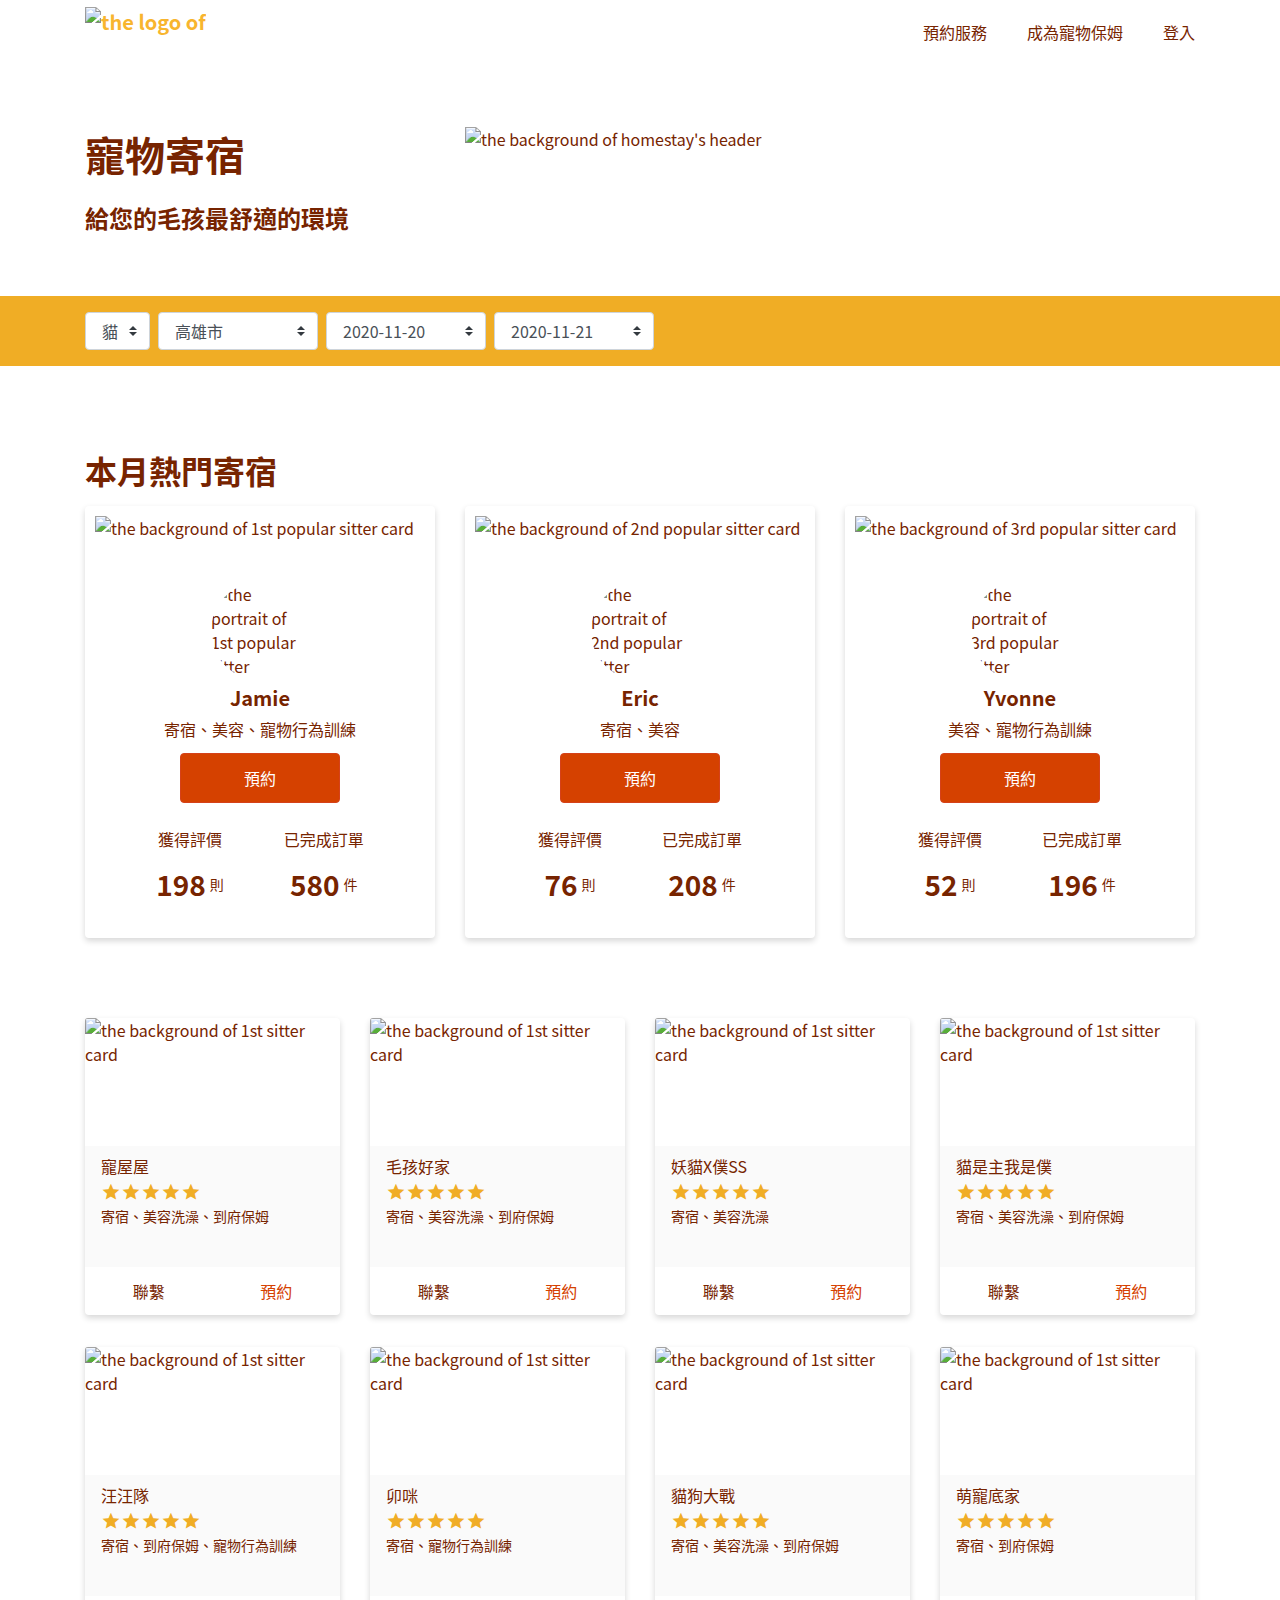
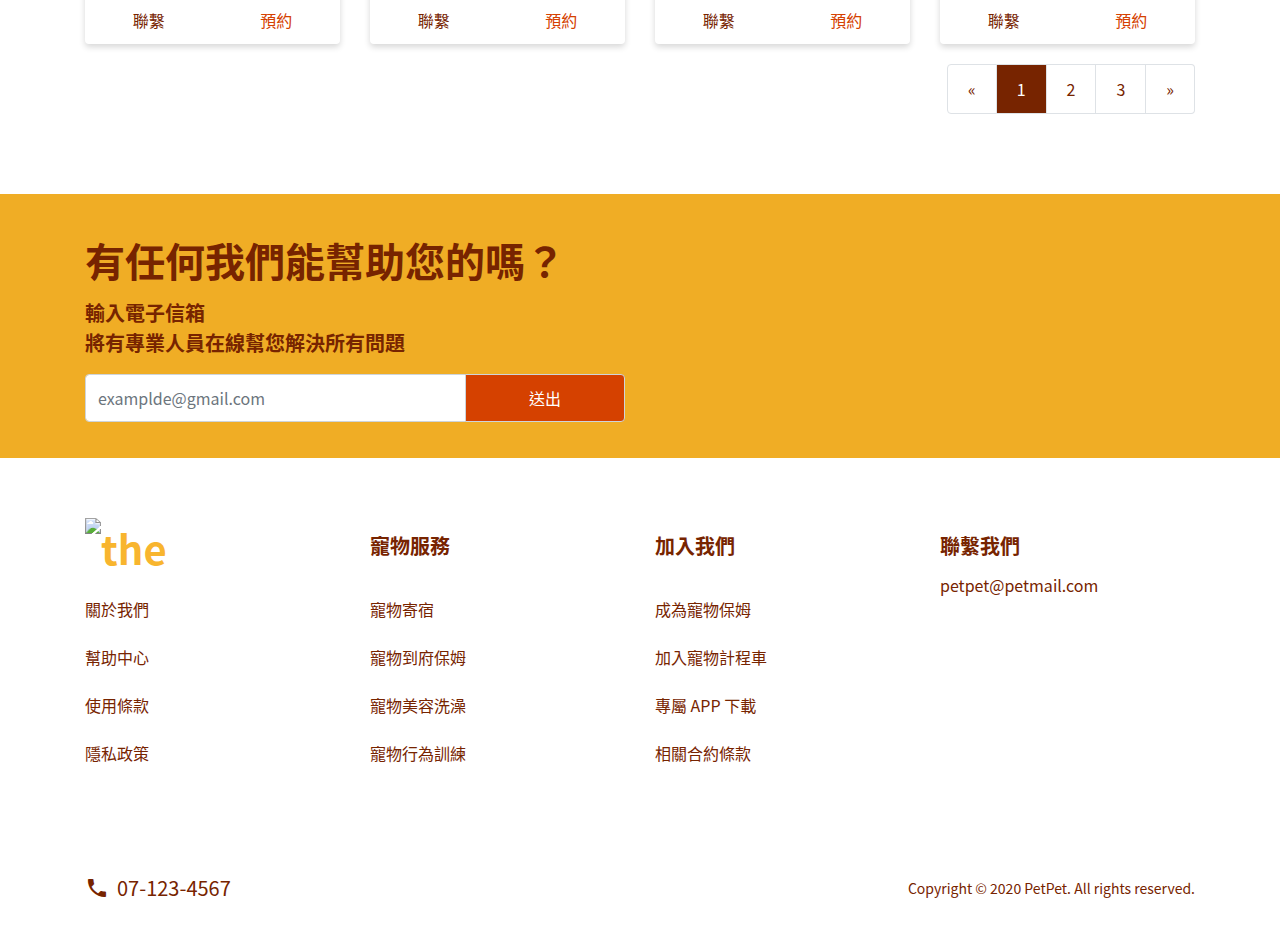
==== service_boarding.html @ c3995fd2 "init project files" ====
<!DOCTYPE html>
<html lang="en">

<head>
    <meta charset="UTF-8">
    <meta name="viewport" content="width=device-width, initial-scale=1.0">
    <meta http-equiv="X-UA-Compatible" content="ie=edge">
    <title>PETPET | 寵物寄宿</title>
    <link href="https://fonts.googleapis.com/icon?family=Material+Icons" rel="stylesheet">
    <link rel="stylesheet" href="./assets/style/all.css">
</head>

<body>
    <div class="container">
        <div class="row">
            <div class="col">
                <nav class="navbar navbar-expand-md justify-content-end justify-content-md-between position-relative">
                    <h1 class="logo navbar-brand">
                        <a href="index.html" class="text-tertiary-light">
                            <img src="https://hexschool.github.io/webLayoutTraining1st/petpet-week8/logo.svg" alt="the logo of PETPET">
                            PETPET
                        </a>
                    </h1>
                    <button class="navbar-toggler collapsed my-2" type="button" data-toggle="collapse" data-target="#navbarSupportedContent" aria-controls="navbarSupportedContent" aria-expanded="false" aria-label="Toggle navigation">
                        <span class="material-icons md-48 align-middle text-tertiary-light">dehaze</span>
                    </button>
                    <ul class="navbar-nav d-none d-md-flex mr-md-n5">
                        <li class="nav-item">
                            <a href="" class="nav-link">預約服務</a>
                        </li>
                        <li class="nav-item">
                            <a href="" class="nav-link">成為寵物保姆</a>
                        </li>
                        <li class="nav-item">
                            <a href="" class="nav-link">登入</a>
                        </li>
                    </ul>
                </nav>
            </div>
        </div>
    </div>
    <!-- navbar-nav under 768px -->
    <div class="row">
        <div class="col">
            <div class="collapse navbar-collapse d-md-none" id="navbarSupportedContent">
                <ul class="navbar-nav mr-md-n5">
                    <li class="nav-item">
                        <a href="" class="nav-link">預約服務</a>
                    </li>
                    <li class="nav-item">
                        <a href="" class="nav-link">成為寵物保姆</a>
                    </li>
                    <li class="nav-item">
                        <a href="" class="nav-link">登入</a>
                    </li>
                </ul>
            </div>
        </div>
    </div>

    
<main>
    <div class="bg-boarding bg-cover d-md-none"></div>
    <div class="container py-3 py-md-15">
        <div class="row">
            <div class="col-12 col-md-5 col-lg-4 align-self-md-center text-center text-md-left">
                <h2 class="font-size-2xl font-size-4xl">寵物寄宿</h2>
                <h3 class="font-cize-lg font-size-md-xl mt-1 mt-md-2 mt-lg-4">給您的毛孩最舒適的環境</h3>
            </div>
            <div class="col-md-7 col-lg-8 d-none d-md-block">
                <img class="img-boarding img-cover" src="https://hexschool.github.io/webLayoutTraining1st/petpet-week8/homestay-1.png" alt="the background of homestay's header">
            </div>
        </div>
    </div>
    <div class="bg-tertiary py-4">
        <div class="container">
            <div class="row">
                <div class="col">
                    <form action="service_boarding.html">
                        <div class="row-custom">
                            <div class="col-custom-1">
                                <select class="custom-select pl-4" name="breed">
                                    <option value="cat" selected>貓</option>
                                    <option value="dog">狗</option>
                                </select>
                            </div>
                            <div class="col-custom-2 ml-md-2">
                                <select class="custom-select pl-4" name="region">
                                    <option value="kaohsiung" selected>高雄市</option>
                                    <option value="newtaipei">新北市</option>
                                    <option value="taipei">台北市</option>
                                    <option value="taichung">台中市</option>
                                    <option value="tainan">台南市</option>
                                </select>
                            </div>
                            <div class="col-custom-2 mt-2 mt-md-0 ml-md-2">
                                <select class="custom-select pl-4" name="date-start">
                                    <option value="20201120" selected>2020-11-20</option>
                                    <option value="20201121">2020-11-21</option>
                                    <option value="20201122">2020-11-22</option>
                                    <option value="20201123">2020-11-23</option>
                                    <option value="20201124">2020-11-24</option>
                                    <option value="20201125">2020-11-25</option>
                                    <option value="20201126">2020-11-26</option>
                                </select>
                            </div>
                            <div class="col-custom-2 mt-2 mt-md-0 ml-md-2">
                                <select class="custom-select pl-4" name="date-start">
                                    <option value="20201121" selected>2020-11-21</option>
                                    <option value="20201122">2020-11-22</option>
                                    <option value="20201123">2020-11-23</option>
                                    <option value="20201124">2020-11-24</option>
                                    <option value="20201125">2020-11-25</option>
                                    <option value="20201126">2020-11-26</option>
                                    <option value="20201127">2020-11-27</option>
                                </select>
                            </div>
                        </div>
                    </form>
                </div>
            </div>
        </div>
    </div>
    <div class="container py-15 py-lg-20">
        <h2 class="font-size-3xl">本月熱門寄宿</h2>
        <ul class="row list-unstyled mt-3">
            <li class="col-12 col-md-4">
                <div class="card align-items-center">
                    <img class="card-img-top card-img-popular img-cover" src="https://hexschool.github.io/webLayoutTraining1st/petpet-week8/index-2.jpeg" alt="the background of 1st popular sitter card">
                    <img class="card-img-portrait" src="https://hexschool.github.io/webLayoutTraining1st/petpet-week8/person-1.png" alt="the portrait of 1st popular sitter">
                    <h3 class="card-title font-size-lg font-weight-medium mt-13">Jamie</h3>
                    <h4 class="card-subtitle font-size-base font-weight-normal mt-1">寄宿、美容、寵物行為訓練</h4>
                    <a href="#reserve_popular1" class="btn-reserve btn btn-secondary border-secondary-dark mt-3" type="button">預約</a>
                    <div class="d-flex mt-6 mb-7">
                        <div class="d-flex flex-column align-items-center">
                            <p>獲得評價</p>
                            <p class="d-flex align-items-center font-size-sm mt-3"><span class="d-inline-block font-size-2xl font-weight-bold mr-1">198</span>則</p>
                        </div>
                        <div class="d-flex flex-column align-items-center ml-15 ml-md-8 ml-lg-15">
                            <p>已完成訂單</p>
                            <p class="d-flex align-items-center font-size-sm mt-3"><span class="d-inline-block font-size-2xl font-weight-bold mr-1">580</span>件</p>
                        </div>
                    </div>
                </div>
            </li>
            <li class="col-12 col-md-4 mt-3 mt-md-0">
                <div class="card align-items-center">
                    <img class="card-img-top card-img-popular img-cover" src="https://hexschool.github.io/webLayoutTraining1st/petpet-week8/index-3.jpeg" alt="the background of 2nd popular sitter card">
                    <img class="card-img-portrait" src="https://hexschool.github.io/webLayoutTraining1st/petpet-week8/person-2.png" alt="the portrait of 2nd popular sitter">
                    <h3 class="card-title font-size-lg font-weight-medium mt-13">Eric</h3>
                    <h4 class="card-subtitle font-size-base font-weight-normal mt-1">寄宿、美容</h4>
                    <a href="#reserve_popular2" class="btn-reserve btn btn-secondary border-secondary-dark mt-3" type="button">預約</a>
                    <div class="d-flex mt-6 mb-7">
                        <div class="d-flex flex-column align-items-center">
                            <p>獲得評價</p>
                            <p class="d-flex align-items-center font-size-sm mt-3"><span class="d-inline-block font-size-2xl font-weight-bold mr-1">76</span>則</p>
                        </div>
                        <div class="d-flex flex-column align-items-center ml-15 ml-md-8 ml-lg-15">
                            <p>已完成訂單</p>
                            <p class="d-flex align-items-center font-size-sm mt-3"><span class="d-inline-block font-size-2xl font-weight-bold mr-1">208</span>件</p>
                        </div>
                    </div>
                </div>
            </li>
            <li class="col-12 col-md-4 mt-3 mt-md-0">
                <div class="card align-items-center">
                    <img class="card-img-top card-img-popular img-cover" src="https://hexschool.github.io/webLayoutTraining1st/petpet-week8/index-4.jpeg" alt="the background of 3rd popular sitter card">
                    <img class="card-img-portrait" src="https://hexschool.github.io/webLayoutTraining1st/petpet-week8/person-3.png" alt="the portrait of 3rd popular sitter">
                    <h3 class="card-title font-size-lg font-weight-medium mt-13">Yvonne</h3>
                    <h4 class="card-subtitle font-size-base font-weight-normal mt-1">美容、寵物行為訓練</h4>
                    <a href="#reserve_popular3" class="btn-reserve btn btn-secondary border-secondary-dark mt-3" type="button">預約</a>
                    <div class="d-flex mt-6 mb-7">
                        <div class="d-flex flex-column align-items-center">
                            <p>獲得評價</p>
                            <p class="d-flex align-items-center font-size-sm mt-3"><span class="d-inline-block font-size-2xl font-weight-bold mr-1">52</span>則</p>
                        </div>
                        <div class="d-flex flex-column align-items-center ml-15 ml-md-8 ml-lg-15">
                            <p>已完成訂單</p>
                            <p class="d-flex align-items-center font-size-sm mt-3"><span class="d-inline-block font-size-2xl font-weight-bold mr-1">196</span>件</p>
                        </div>
                    </div>
                </div>
            </li>
        </ul>
        <div class="tab-content" id="nav-tabContent">
            <div class="tab-pane fade show active" id="sitter-page1" role="tabpanel" aria-labelledby="sitter-pageitem1">
                <ul class="row list-unstyled mt-10 mt-md-15 mt-lg-20">
                    <li class="col-6 col-md-4 col-lg-3">
                        <div class="card border-0">
                            <img class="card-img-top card-img-sitter img-cover" src="https://hexschool.github.io/webLayoutTraining1st/petpet-week8/homestay-2.jpeg" alt="the background of 1st sitter card">
                            <div class="card-sitter card-body bg-white-dusky pl-md-3 pl-lg-4">
                                <h3 class="card-title font-size-base font-weight-normal">寵屋屋</h3>
                                <small class="d-flex text-tertiary mt-1">
                                    <span class="material-icons align-middle d-block md-20">star</span>
                                    <span class="material-icons align-middle d-block md-20">star</span>
                                    <span class="material-icons align-middle d-block md-20">star</span>
                                    <span class="material-icons align-middle d-block md-20">star</span>
                                    <span class="material-icons align-middle d-block md-20">star</span>
                                </small>
                                <div class="card-text font-size-sm mt-1">寄宿、美容洗澡、到府保姆</div>
                            </div>
                            <div class="d-flex">
                                <a href="#contact_sitter1" class="btn btn-outline-primary border-0 w-100 py-3">聯繫</a>
                                <a href="#reserve_sitter1" class="btn btn-outline-secondary border-0 w-100 py-3">預約</a>
                            </div>
                        </div>
                    </li>
                    <li class="col-6 col-md-4 col-lg-3">
                        <div class="card border-0">
                            <img class="card-img-top card-img-sitter img-cover" src="https://hexschool.github.io/webLayoutTraining1st/petpet-week8/homestay-3.jpeg" alt="the background of 1st sitter card">
                            <div class="card-sitter card-body bg-white-dusky pl-md-3 pl-lg-4">
                                <h3 class="card-title font-size-base font-weight-normal">毛孩好家</h3>
                                <small class="d-flex text-tertiary mt-1">
                                    <span class="material-icons align-middle d-block md-20">star</span>
                                    <span class="material-icons align-middle d-block md-20">star</span>
                                    <span class="material-icons align-middle d-block md-20">star</span>
                                    <span class="material-icons align-middle d-block md-20">star</span>
                                    <span class="material-icons align-middle d-block md-20">star</span>
                                </small>
                                <div class="card-text font-size-sm mt-1">寄宿、美容洗澡、到府保姆</div>
                            </div>
                            <div class="d-flex">
                                <a href="#contact_sitter2" class="btn-z2 btn btn-outline-primary border-0 w-100 py-3">聯繫</a>
                                <a href="#reserve_sitter2" class="btn-z2 btn btn-outline-secondary border-0 w-100 py-3">預約</a>
                            </div>
                            <a href="service_detail.html" class="stretched-link"></a>
                        </div>
                    </li>
                    <li class="col-6 col-md-4 col-lg-3">
                        <div class="card border-0 mt-3 mt-md-0">
                            <img class="card-img-top card-img-sitter img-cover" src="https://hexschool.github.io/webLayoutTraining1st/petpet-week8/homestay-4.jpeg" alt="the background of 1st sitter card">
                            <div class="card-sitter card-body bg-white-dusky pl-md-3 pl-lg-4">
                                <h3 class="card-title font-size-base font-weight-normal">妖貓X僕SS</h3>
                                <small class="d-flex text-tertiary mt-1">
                                    <span class="material-icons align-middle d-block md-20">star</span>
                                    <span class="material-icons align-middle d-block md-20">star</span>
                                    <span class="material-icons align-middle d-block md-20">star</span>
                                    <span class="material-icons align-middle d-block md-20">star</span>
                                    <span class="material-icons align-middle d-block md-20">star</span>
                                </small>
                                <div class="card-text font-size-sm mt-1">寄宿、美容洗澡</div>
                            </div>
                            <div class="d-flex">
                                <a href="#contact_sitter3" class="btn btn-outline-primary border-0 w-100 py-3">聯繫</a>
                                <a href="#reserve_sitter3" class="btn btn-outline-secondary border-0 w-100 py-3">預約</a>
                            </div>
                        </div>
                    </li>
                    <li class="col-6 col-md-4 col-lg-3">
                        <div class="card border-0 mt-3 mt-md-5 mt-lg-0">
                            <img class="card-img-top card-img-sitter img-cover" src="https://hexschool.github.io/webLayoutTraining1st/petpet-week8/homestay-5.jpeg" alt="the background of 1st sitter card">
                            <div class="card-sitter card-body bg-white-dusky pl-md-3 pl-lg-4">
                                <h3 class="card-title font-size-base font-weight-normal">貓是主我是僕</h3>
                                <small class="d-flex text-tertiary mt-1">
                                    <span class="material-icons align-middle d-block md-20">star</span>
                                    <span class="material-icons align-middle d-block md-20">star</span>
                                    <span class="material-icons align-middle d-block md-20">star</span>
                                    <span class="material-icons align-middle d-block md-20">star</span>
                                    <span class="material-icons align-middle d-block md-20">star</span>
                                </small>
                                <div class="card-text font-size-sm mt-1">寄宿、美容洗澡、到府保姆</div>
                            </div>
                            <div class="d-flex">
                                <a href="#contact_sitter4" class="btn btn-outline-primary border-0 w-100 py-3">聯繫</a>
                                <a href="#reserve_sitter4" class="btn btn-outline-secondary border-0 w-100 py-3">預約</a>
                            </div>
                        </div>
                    </li>
                    <li class="col-6 col-md-4 col-lg-3">
                        <div class="card border-0 mt-3 mt-md-5 mt-lg-8">
                            <img class="card-img-top card-img-sitter img-cover" src="https://hexschool.github.io/webLayoutTraining1st/petpet-week8/homestay-6.jpeg" alt="the background of 1st sitter card">
                            <div class="card-sitter card-body bg-white-dusky pl-md-3 pl-lg-4">
                                <h3 class="card-title font-size-base font-weight-normal">汪汪隊</h3>
                                <small class="d-flex text-tertiary mt-1">
                                    <span class="material-icons align-middle d-block md-20">star</span>
                                    <span class="material-icons align-middle d-block md-20">star</span>
                                    <span class="material-icons align-middle d-block md-20">star</span>
                                    <span class="material-icons align-middle d-block md-20">star</span>
                                    <span class="material-icons align-middle d-block md-20">star</span>
                                </small>
                                <div class="card-text font-size-sm mt-1">寄宿、到府保姆、寵物行為訓練</div>
                            </div>
                            <div class="d-flex">
                                <a href="#contact_sitter5" class="btn btn-outline-primary border-0 w-100 py-3">聯繫</a>
                                <a href="#reserve_sitter5" class="btn btn-outline-secondary border-0 w-100 py-3">預約</a>
                            </div>
                        </div>
                    </li>
                    <li class="col-6 col-md-4 col-lg-3">
                        <div class="card border-0 mt-3 mt-md-5 mt-lg-8">
                            <img class="card-img-top card-img-sitter img-cover" src="https://hexschool.github.io/webLayoutTraining1st/petpet-week8/homestay-7.jpeg" alt="the background of 1st sitter card">
                            <div class="card-sitter card-body bg-white-dusky pl-md-3 pl-lg-4">
                                <h3 class="card-title font-size-base font-weight-normal">卯咪</h3>
                                <small class="d-flex text-tertiary mt-1">
                                    <span class="material-icons align-middle d-block md-20">star</span>
                                    <span class="material-icons align-middle d-block md-20">star</span>
                                    <span class="material-icons align-middle d-block md-20">star</span>
                                    <span class="material-icons align-middle d-block md-20">star</span>
                                    <span class="material-icons align-middle d-block md-20">star</span>
                                </small>
                                <div class="card-text font-size-sm mt-1">寄宿、寵物行為訓練</div>
                            </div>
                            <div class="d-flex">
                                <a href="#contact_sitter6" class="btn btn-outline-primary border-0 w-100 py-3">聯繫</a>
                                <a href="#reserve_sitter6" class="btn btn-outline-secondary border-0 w-100 py-3">預約</a>
                            </div>
                        </div>
                    </li>
                    <li class="col-6 col-md-4 col-lg-3">
                        <div class="card border-0 mt-3 mt-md-5 mt-lg-8">
                            <img class="card-img-top card-img-sitter img-cover" src="https://hexschool.github.io/webLayoutTraining1st/petpet-week8/index-2.jpeg" alt="the background of 1st sitter card">
                            <div class="card-sitter card-body bg-white-dusky pl-md-3 pl-lg-4">
                                <h3 class="card-title font-size-base font-weight-normal">貓狗大戰</h3>
                                <small class="d-flex text-tertiary mt-1">
                                    <span class="material-icons align-middle d-block md-20">star</span>
                                    <span class="material-icons align-middle d-block md-20">star</span>
                                    <span class="material-icons align-middle d-block md-20">star</span>
                                    <span class="material-icons align-middle d-block md-20">star</span>
                                    <span class="material-icons align-middle d-block md-20">star</span>
                                </small>
                                <div class="card-text font-size-sm mt-1">寄宿、美容洗澡、到府保姆</div>
                            </div>
                            <div class="d-flex">
                                <a href="#contact_sitter7" class="btn btn-outline-primary border-0 w-100 py-3">聯繫</a>
                                <a href="#reserve_sitter7" class="btn btn-outline-secondary border-0 w-100 py-3">預約</a>
                            </div>
                        </div>
                    </li>
                    <li class="col-6 col-md-4 col-lg-3">
                        <div class="card border-0 mt-3 mt-md-5 mt-lg-8">
                            <img class="card-img-top card-img-sitter img-cover" src="https://hexschool.github.io/webLayoutTraining1st/petpet-week8/homestay-8.jpeg" alt="the background of 1st sitter card">
                            <div class="card-sitter card-body bg-white-dusky pl-md-3 pl-lg-4">
                                <h3 class="card-title font-size-base font-weight-normal">萌寵底家</h3>
                                <small class="d-flex text-tertiary mt-1">
                                    <span class="material-icons align-middle d-block md-20">star</span>
                                    <span class="material-icons align-middle d-block md-20">star</span>
                                    <span class="material-icons align-middle d-block md-20">star</span>
                                    <span class="material-icons align-middle d-block md-20">star</span>
                                    <span class="material-icons align-middle d-block md-20">star</span>
                                </small>
                                <div class="card-text font-size-sm mt-1">寄宿、到府保姆</div>
                            </div>
                            <div class="d-flex">
                                <a href="#contact_sitter8" class="btn btn-outline-primary border-0 w-100 py-3">聯繫</a>
                                <a href="#reserve_sitter8" class="btn btn-outline-secondary border-0 w-100 py-3">預約</a>
                            </div>
                        </div>
                    </li>
                </ul>
            </div>
            <div class="tab-pane fade" id="sitter-page2" role="tabpanel" aria-labelledby="sitter-pageitem2">
                <h3 class="mt-10 mt-md-15 mt-lg-20">Page2</h3>
            </div>
            <div class="tab-pane fade" id="sitter-page3" role="tabpanel" aria-labelledby="sitter-pageitem3">
                <h3 class="mt-10 mt-md-15 mt-lg-20">Page3</h3>
            </div>
        </div>
        <div class="row mt-5">
            <div class="col d-flex justify-content-end">
                <div class="list-group flex-row" id="list-tab" role="tablist">
                    <a class="list-group-item list-group-item-action" id="sitter-pageitem-prev" data-toggle="list" href="#sitter-page-prev" role="tab" aria-controls="sitter-page-prev">
                        <span aria-hidden="true">&laquo;</span>
                    </a>
                    <a class="list-group-item list-group-item-action active" id="sitter-pageitem1" data-toggle="list" href="#sitter-page1" role="tab" aria-controls="sitter-page1">1</a>
                    <a class="list-group-item list-group-item-action" id="sitter-pageitem2" data-toggle="list" href="#sitter-page2" role="tab" aria-controls="sitter-page2">2</a>
                    <a class="list-group-item list-group-item-action" id="sitter-pageitem3" data-toggle="list" href="#sitter-page3" role="tab" aria-controls="sitter-page3">3</a>
                    <a class="list-group-item list-group-item-action" id="sitter-pageitem-next" data-toggle="list" href="#sitter-page-next" role="tab" aria-controls="sitter-page-prev">
                        <span aria-hidden="true">&raquo;</span>
                    </a>
                </div>
                <!-- <ul class="pagination list-unstyled" id="list-tab" role="tablist">
                    <li class="page-item">
                        <a class="page-link" href="#" aria-label="Previous">
                          <span aria-hidden="true">&laquo;</span>
                        </a>
                    </li>
                    <li class="page-item active">
                        <a class="page-link" id="sitter-pageitem1" data-toggle="list" href="#sitter-page1" role="tab" aria-controls="sitter-page1">1</a>
                    </li>
                    <li class="page-item">
                        <a class="page-link" id="sitter-pageitem2" data-toggle="list" href="#sitter-page2" role="tab" aria-controls="sitter-page2">2</a>
                    </li>
                    <li class="page-item">
                        <a class="page-link" id="sitter-pageitem3" data-toggle="list" href="#sitter-page3" role="tab" aria-controls="sitter-page3">3</a>
                    </li>
                    <li class="page-item">
                        <a class="page-link" href="#" aria-label="Next">
                          <span aria-hidden="true">&raquo;</span>
                        </a>
                    </li>
                </ul> -->
            </div>
        </div>
    </div>
</main>

    <footer>
        <div class="bg-tertiary py-9">
            <div class="container">
                <div class="row">
                    <div class="col">
                        <h2 class="font-size-lg font-size-4xl">有任何我們能幫助您的嗎？</h2>
                    </div>
                </div>
                <div class="row">
                    <div class="col">
                        <h3 class="font-size-base font-size-md-lg mt-3 mt-md-2">輸入電子信箱<br>
                            將有專業人員在線幫您解決所有問題</h3>
                    </div>
                </div>
                <div class="row">
                    <div class="col-12 col-md-9 col-lg-6">
                        <form>
                            <div class="input-group mt-4">
                                <input type="mail" class="form-control-help form-control" name="mail" placeholder="examplde@gmail.com" required>
                                <div class="input-group-append">
                                    <input type="submit" class="btn-submit btn btn-secondary border-gray-control" value="送出">
                                </div>
                            </div>
                        </form>
                    </div>
                </div>
            </div>
        </div>
        <div class="container pt-2 pt-md-15 pb-6 pb-md-7">
            <div class="row d-none d-md-flex">
                <div class="col-3">
                    <h2 class="logo">
                        <a href="index.html" class="d-block text-tertiary-light">
                            <img class="d-block" src="https://hexschool.github.io/webLayoutTraining1st/petpet-week8/logo.svg" alt="the logo of PETPET">
                            PETPET
                        </a>
                    </h2>
                </div>
                <div class="col-3 align-self-center">
                    <h3 class="font-size-lg">寵物服務</h3>
                </div>
                <div class="col-3 align-self-center">
                    <h3 class="font-size-lg">加入我們</h3>
                </div>
                <div class="col-3 align-self-center">
                    <h3 class="font-size-lg">聯繫我們</h3>
                </div>
                <div class="col-3">
                    <ul class="list-unstyled mt-6">
                        <li>
                            <a href="#about_us">關於我們</a>
                        </li>
                        <li class="mt-6">
                            <a href="#help_center">幫助中心</a>
                        </li>
                        <li class="mt-6">
                            <a href="#use_terms">使用條款</a>
                        </li>
                        <li class="mt-6">
                            <a href="#privacy_policy">隱私政策</a>
                        </li>
                    </ul>
                </div>
                <div class="col-3">
                    <ul class="list-unstyled mt-6">
                        <li>
                            <a href="service_boarding.html">寵物寄宿</a>
                        </li>
                        <li class="mt-6">
                            <a href="#service_homesitter.html">寵物到府保姆</a>
                        </li>
                        <li class="mt-6">
                            <a href="#service_grooming.html">寵物美容洗澡</a>
                        </li>
                        <li class="mt-6">
                            <a href="#service_training.html">寵物行為訓練</a>
                        </li>
                    </ul>
                </div>
                <div class="col-3">
                    <ul class="list-unstyled mt-6">
                        <li>
                            <a href="#join_sitter">成為寵物保姆</a>
                        </li>
                        <li class="mt-6">
                            <a href="#join_taxi">加入寵物計程車</a>
                        </li>
                        <li class="mt-6">
                            <a href="#download_app">專屬 APP 下載</a>
                        </li>
                        <li class="mt-6">
                            <a href="#contract_terms">相關合約條款</a>
                        </li>
                    </ul>
                </div>
                <div class="col-3">
                    <a class="mt-6" href="mailto:petpet@petmail.com" target="_blank">petpet@petmail.com</a>
                </div>
            </div>
            <div class="row font-weight-mediem mt-md-27">
                <div class="col d-flex flex-column flex-md-row justify-content-md-between align-items-md-center">
                    <h2 class="logo-normal d-md-none">
                        <a href="index.html" class="text-tertiary-light">
                            <img src="https://hexschool.github.io/webLayoutTraining1st/petpet-week8/logo.svg" alt="the logo of PETPET">
                            PETPET
                        </a>
                    </h2>
                    <div class="d-none d-md-flex align-items-center">
                        <span class="material-icons align-middle mr-2">local_phone</span>
                        <a class="font-size-lg" href="tel:+071234567" target="_blank">07-123-4567</a>
                    </div>
                    <p class="font-size-sm">Copyright © 2020 PetPet. All rights reserved.</p>
                </div>
            </div>
        </div>
    </footer>

    <script src="https://code.jquery.com/jquery-3.3.1.slim.min.js" integrity="sha384-q8i/X+965DzO0rT7abK41JStQIAqVgRVzpbzo5smXKp4YfRvH+8abtTE1Pi6jizo" crossorigin="anonymous"></script>
    <script src="https://cdnjs.cloudflare.com/ajax/libs/popper.js/1.14.6/umd/popper.min.js" integrity="sha384-wHAiFfRlMFy6i5SRaxvfOCifBUQy1xHdJ/yoi7FRNXMRBu5WHdZYu1hA6ZOblgut" crossorigin="anonymous"></script>
    <script src="https://stackpath.bootstrapcdn.com/bootstrap/4.2.1/js/bootstrap.min.js" integrity="sha384-B0UglyR+jN6CkvvICOB2joaf5I4l3gm9GU6Hc1og6Ls7i6U/mkkaduKaBhlAXv9k" crossorigin="anonymous"></script>
    <script src="./assets/js/vendors.js"></script>
    <script src="./assets/js/all.js"></script>
</body>

</html>
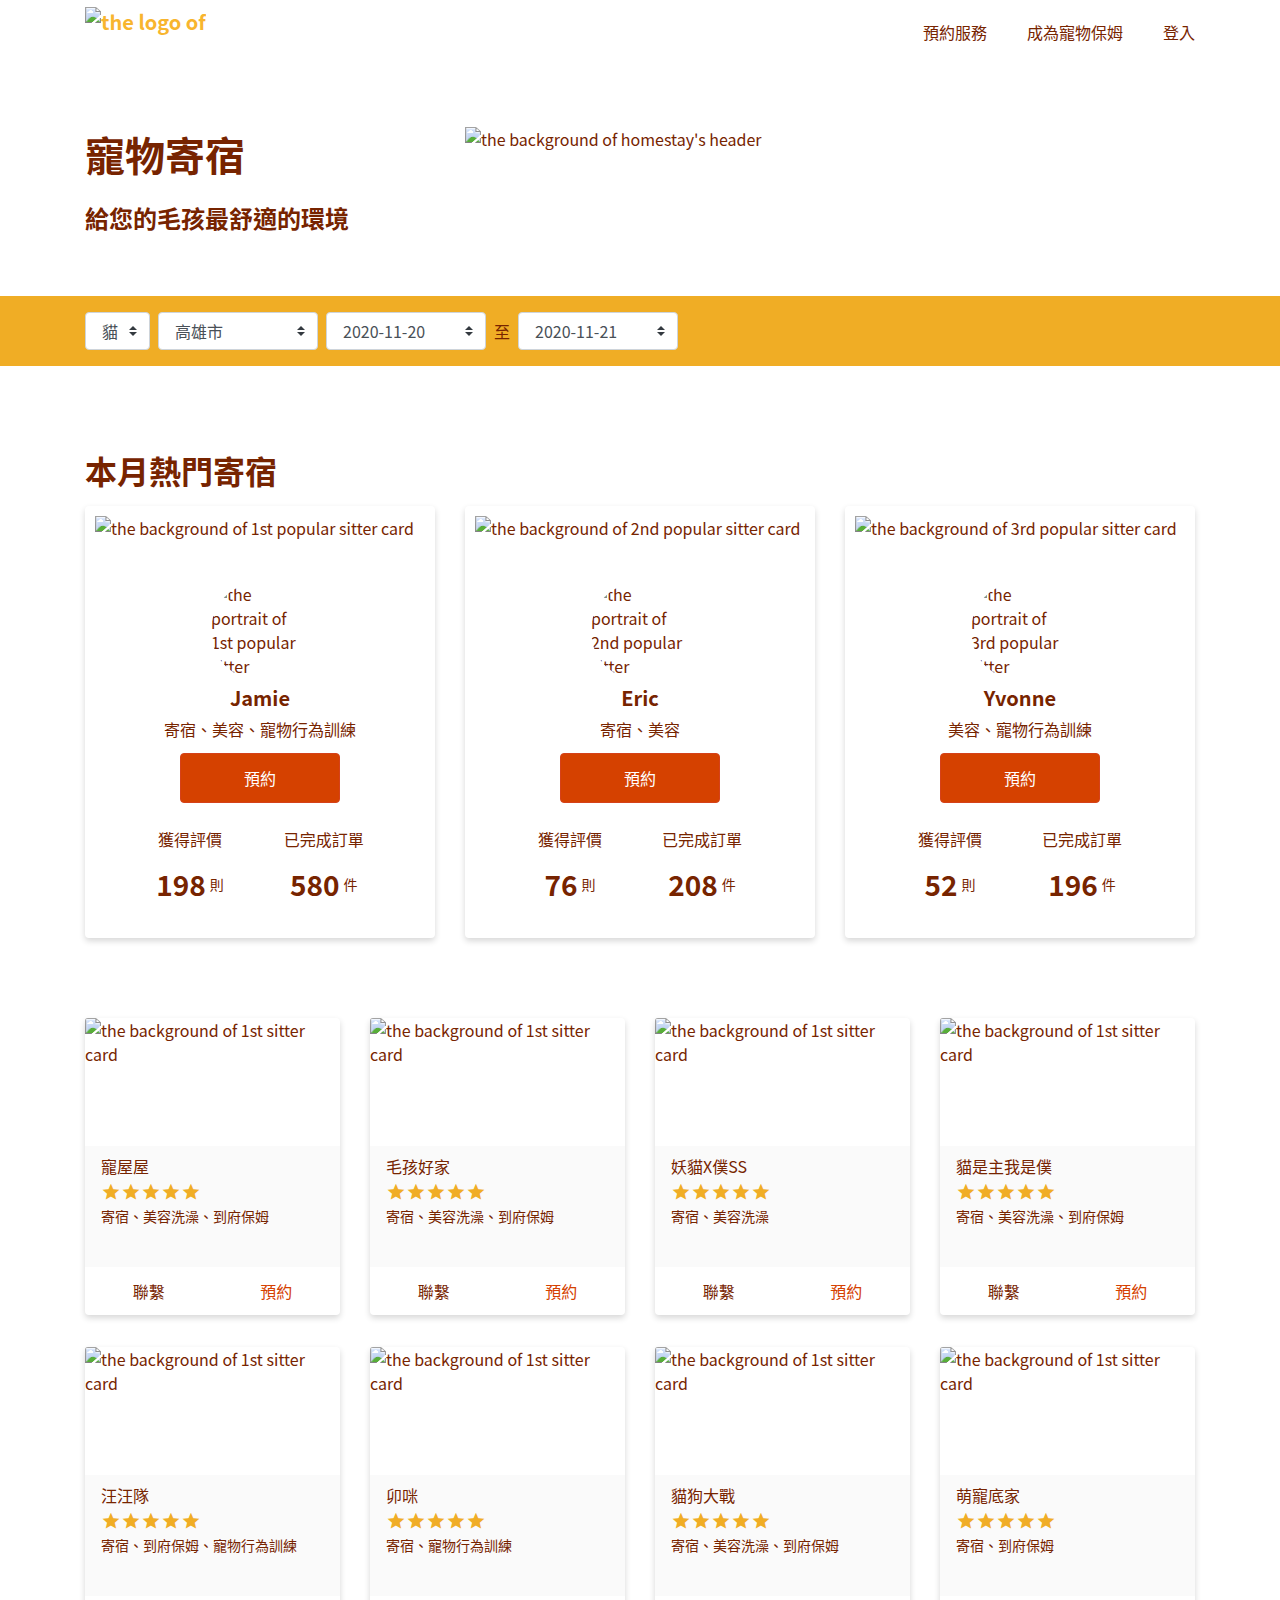
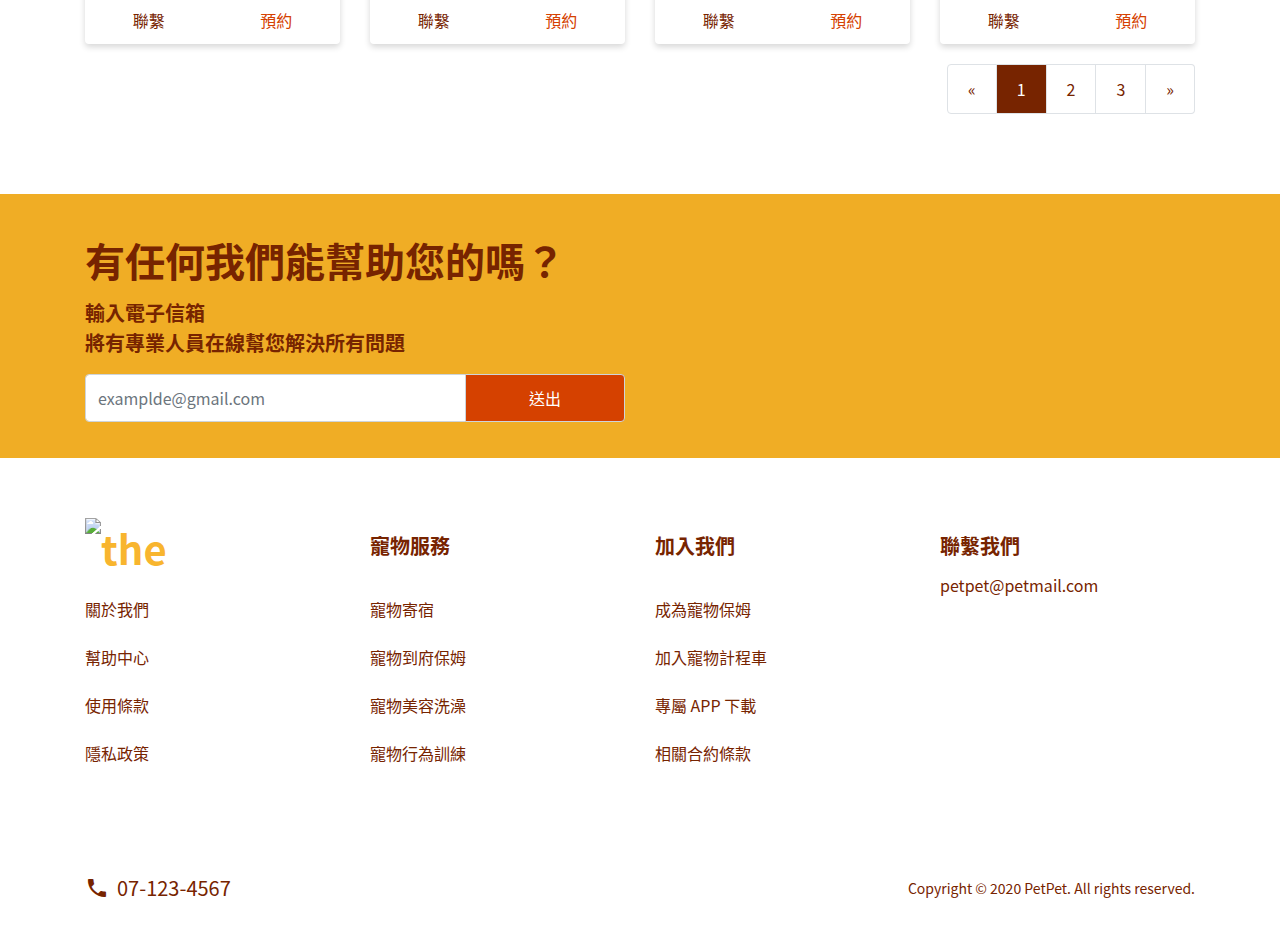
==== commit 66ea4bea: "correct some typos" ====
--- a/service_boarding.html
+++ b/service_boarding.html
@@ -87,10 +87,10 @@
                             <div class="col-custom-2 ml-md-2">
                                 <select class="custom-select pl-4" name="region">
                                     <option value="kaohsiung" selected>高雄市</option>
+                                    <option value="tainan">台南市</option>
+                                    <option value="taichung">台中市</option>
+                                    <option value="taipei">台北市</option>
                                     <option value="newtaipei">新北市</option>
-                                    <option value="taipei">台北市</option>
-                                    <option value="taichung">台中市</option>
-                                    <option value="tainan">台南市</option>
                                 </select>
                             </div>
                             <div class="col-custom-2 mt-2 mt-md-0 ml-md-2">
@@ -104,8 +104,9 @@
                                     <option value="20201126">2020-11-26</option>
                                 </select>
                             </div>
+                            <label for="date-end" class="d-none d-md-flex align-items-center ml-2 mb-0">至</label>
                             <div class="col-custom-2 mt-2 mt-md-0 ml-md-2">
-                                <select class="custom-select pl-4" name="date-start">
+                                <select id="date-end" class="custom-select pl-4" name="date-end">
                                     <option value="20201121" selected>2020-11-21</option>
                                     <option value="20201122">2020-11-22</option>
                                     <option value="20201123">2020-11-23</option>
--- a/assets/style/all.css
+++ b/assets/style/all.css
@@ -17449,6 +17449,12 @@
   background-image: url("https://hexschool.github.io/webLayoutTraining1st/petpet-week8/homestay-1.png");
   height: 352px; }
 
+.material-icons.md-20 {
+  font-size: 20px; }
+
+.material-icons.md-48 {
+  font-size: 48px; }
+
 .logo {
   position: absolute;
   top: 50%;
@@ -17476,11 +17482,11 @@
     height: 55px;
     overflow: hidden; }
 
-.material-icons.md-20 {
-  font-size: 20px; }
-
-.material-icons.md-48 {
-  font-size: 48px; }
+@media (min-width: 768px) {
+  .description {
+    position: absolute;
+    top: 0;
+    right: 0; } }
 
 .font-size-sm {
   font-size: 0.875rem; }
@@ -17546,6 +17552,9 @@
   .font-weight-lg-medium {
     font-weight: 600; } }
 
+.text-decoration-underline {
+  text-decoration: underline; }
+
 .img-cover {
   -o-object-fit: cover;
      object-fit: cover;
@@ -17572,6 +17581,27 @@
 .img-boarding {
   height: 315px; }
 
+.img-detail-lg {
+  height: 282px; }
+  @media (min-width: 768px) {
+    .img-detail-lg {
+      height: 221px; } }
+  @media (min-width: 992px) {
+    .img-detail-lg {
+      height: 440px; } }
+
+.img-detail-sm {
+  width: 82px;
+  height: 82px; }
+  @media (min-width: 768px) {
+    .img-detail-sm {
+      width: 63px;
+      height: 63px; } }
+  @media (min-width: 992px) {
+    .img-detail-sm {
+      width: 96px;
+      height: 96px; } }
+
 .border-double {
   border-width: 2px !important; }
 
@@ -17656,15 +17686,18 @@
     .btn-search {
       width: 95px; } }
 
-.btn-reserve {
-  padding: 0.75rem 0;
-  width: 160px; }
-
 .btn-submit {
   width: 160px; }
   @media (min-width: 768px) {
     .btn-submit {
       width: 160px; } }
+
+.btn-reserve {
+  padding: 0.75rem 0;
+  width: 160px; }
+
+.btn-contact, .btn-rightnow {
+  height: 48px; }
 
 .btn-z2 {
   z-index: 2; }
